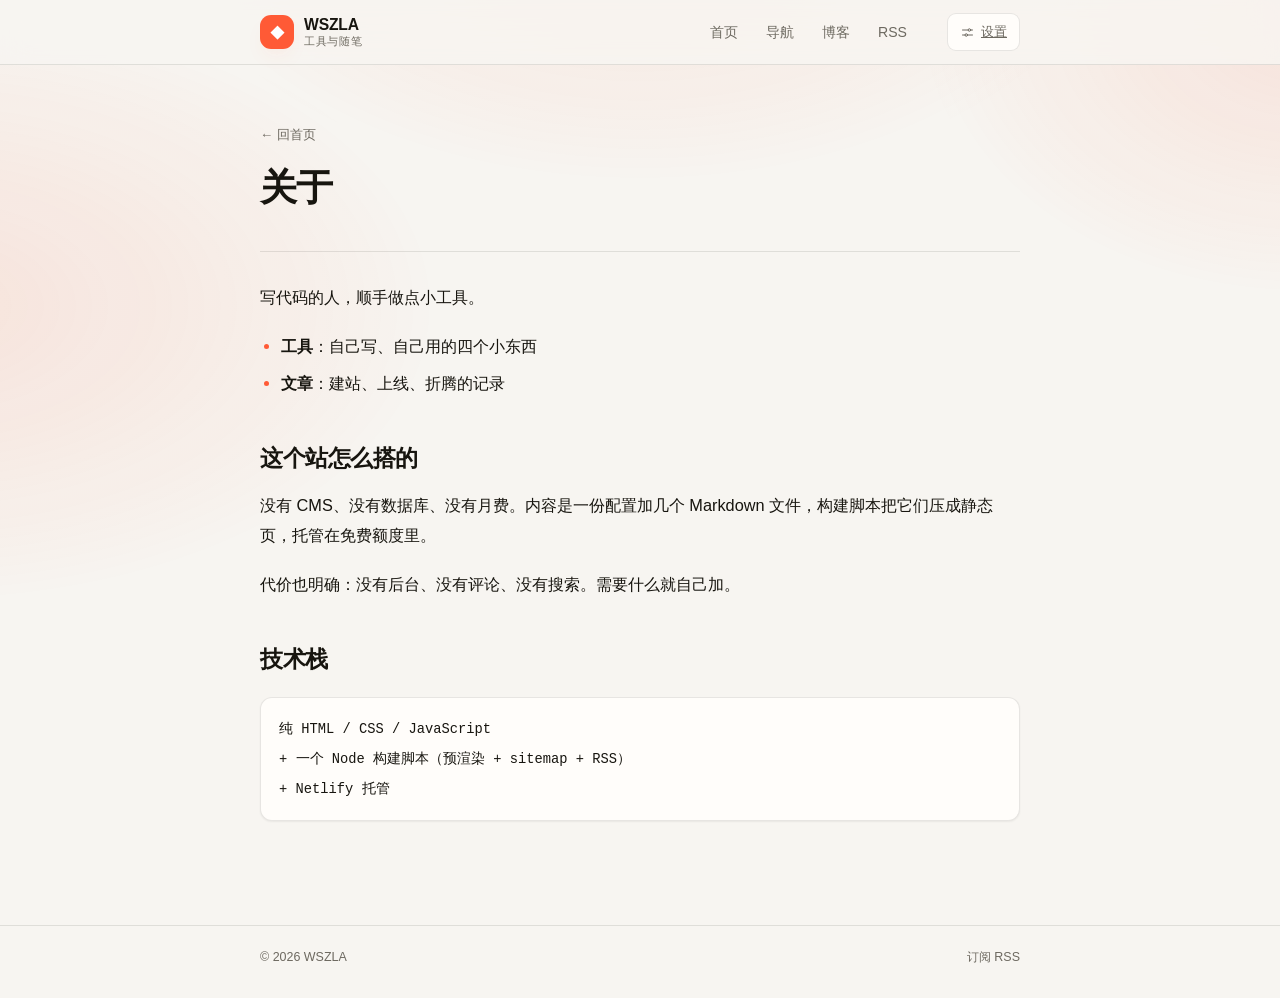
==== about/index.html @ 1a016273 "deploy: wszla site 2026-11-18 10:11" ====
<!doctype html>
<html lang="zh-CN" data-theme="light">
<head>
<meta charset="utf-8">
<meta name="viewport" content="width=device-width, initial-scale=1">
<title>关于 · WSZLA</title>
<meta name="description" content="关于这个站，和写它的原因。">
<link rel="icon" type="image/svg+xml" href="/assets/favicon.svg">
<link rel="canonical" href="https://wszla.cn/about/">
<meta name="robots" content="index,follow,max-image-preview:large">
<meta property="og:type" content="website">
<meta property="og:site_name" content="WSZLA">
<meta property="og:title" content="关于 · WSZLA">
<meta property="og:description" content="关于这个站，和写它的原因。">
<meta property="og:url" content="https://wszla.cn/about/">
<meta property="og:image" content="https://wszla.cn/assets/og.png">
<meta name="twitter:card" content="summary_large_image">
<link rel="alternate" type="application/rss+xml" title="WSZLA 博客" href="/blog/feed.xml">
<link rel="manifest" href="/manifest.webmanifest">
<meta name="theme-color" content="#f7f5f1">
<link rel="apple-touch-icon" href="/assets/apple-touch-icon.png">
<link rel="stylesheet" href="/assets/css/style.css">
<link rel="stylesheet" href="/assets/css/blog.css">


<style>:root{--accent:#ff5a36;--accent-ink:#ffffff;--accent-soft:rgba(255,90,54,0.13);--accent-line:rgba(255,90,54,0.38);--accent-2:#fabb57;--accent-3:#f32390;--r:16px;--page-max:1180px;--font-display:var(--font-sans)}</style>

</head>
<body data-bg="mesh">
<div class="bg" aria-hidden="true"></div>
<div class="blog-shell">
<header class="blog-header">
  <div class="blog-wrap blog-header-inner">
    <a class="brand" href="/"><span class="brand-mark">◆</span><span class="brand-text"><strong>WSZLA</strong><small>工具与随笔</small></span></a>
    <nav class="blog-nav" aria-label="导航">
      <a href="/">首页</a>
      <a href="/links/">导航</a>
      <a href="/blog/">博客</a>
      <a href="/blog/feed.xml">RSS</a>
    </nav>
    <a class="blog-settings-btn" href="/site/?design=1&tab=blog" title="和定制网页共用一套设置">
      <svg viewBox="0 0 24 24" fill="none" stroke="currentColor" stroke-width="1.6" stroke-linecap="round" stroke-linejoin="round" aria-hidden="true"><path d="M4 8h9M17 8h3M4 16h4M12 16h8"/><circle cx="15" cy="8" r="2"/><circle cx="10" cy="16" r="2"/></svg>
      设置
    </a>
  </div>
</header>
<main class="blog-wrap">
<article class="post">
  <header class="post-head">
    <a class="post-back" href="/">← 回首页</a>
    <h1>关于</h1>
  </header>
  <div class="prose"><p>写代码的人，顺手做点小工具。</p>
<ul><li><strong>工具</strong>：自己写、自己用的四个小东西</li><li><strong>文章</strong>：建站、上线、折腾的记录</li></ul>
<h2 id="这个站怎么搭的">这个站怎么搭的</h2>
<p>没有 CMS、没有数据库、没有月费。内容是一份配置加几个 Markdown 文件，构建脚本把它们压成静态页，托管在免费额度里。</p>
<p>代价也明确：没有后台、没有评论、没有搜索。需要什么就自己加。</p>
<h2 id="技术栈">技术栈</h2>
<pre class="code-block"><code>纯 HTML / CSS / JavaScript
+ 一个 Node 构建脚本（预渲染 + sitemap + RSS）
+ Netlify 托管</code></pre></div>
</article>
</main>
<footer class="blog-footer">
  <div class="blog-wrap">
    <span>© 2026 WSZLA</span>
    <a href="/blog/feed.xml">订阅 RSS</a>
  </div>
</footer>
</div>

<script>
(function () {
  /* 和首页共用一份偏好：主色、深浅色、正文字号 */
  var p = {};
  try { p = JSON.parse(localStorage.getItem("wszla.prefs") || "{}"); } catch (e) {}
  var mq = window.matchMedia("(prefers-color-scheme: dark)");
  var mode = p.theme === "dark" || p.theme === "light" ? p.theme : (mq.matches ? "dark" : "light");
  document.documentElement.setAttribute("data-theme", mode);
  if (p.scale) document.documentElement.style.setProperty("--blog-fs", String(p.scale));
  if (p.accent) {
    var v = String(p.accent).replace("#", "");
    if (v.length === 3) v = v.split("").map(function (c) { return c + c; }).join("");
    if (/^[0-9a-f]{6}$/i.test(v)) {
      var r = parseInt(v.slice(0, 2), 16), g = parseInt(v.slice(2, 4), 16), b = parseInt(v.slice(4, 6), 16);
      var lum = (0.2126 * r + 0.7152 * g + 0.0722 * b) / 255;
      var st = document.documentElement.style;
      st.setProperty("--accent", "#" + v);
      st.setProperty("--accent-soft", "rgba(" + r + "," + g + "," + b + ",0.13)");
      st.setProperty("--accent-line", "rgba(" + r + "," + g + "," + b + ",0.38)");
      st.setProperty("--accent-ink", lum > 0.6 ? "#14130f" : "#ffffff");
    }
  }
})();
</script>
<nav class="m-nav" aria-label="快捷导航"><a class="m-nav-item" href="/site/"><svg viewBox="0 0 24 24" fill="none" stroke="currentColor" stroke-width="1.7" stroke-linecap="round" stroke-linejoin="round"><path d="M4 8h9M17 8h3M4 16h4M12 16h8"/><circle cx="15" cy="8" r="2"/><circle cx="10" cy="16" r="2"/></svg><span>定制</span></a><a class="m-nav-item" href="/tools/"><svg viewBox="0 0 24 24" fill="none" stroke="currentColor" stroke-width="1.7" stroke-linecap="round" stroke-linejoin="round"><path d="M12 3.2 20 7v10l-8 4-8-4V7z"/><path d="M4 7l8 4 8-4M12 11v10"/></svg><span>工具</span></a><a class="m-nav-item" href="/blog/"><svg viewBox="0 0 24 24" fill="none" stroke="currentColor" stroke-width="1.7" stroke-linecap="round" stroke-linejoin="round"><path d="M4 5.5A2.5 2.5 0 0 1 6.5 3H20v18H6.5A2.5 2.5 0 0 1 4 18.5z"/><path d="M8 3v18"/></svg><span>博客</span></a><a class="m-nav-item is-on" href="/about/"><svg viewBox="0 0 24 24" fill="none" stroke="currentColor" stroke-width="1.7" stroke-linecap="round" stroke-linejoin="round"><circle cx="12" cy="12" r="9"/><path d="M12 11v5.5M12 7.8h.01"/></svg><span>关于</span></a></nav>
<script src="/assets/js/pwa.js"></script>
</body>
</html>
---- assets/css/style.css ----
/* =========================================================
   Lumen · 可定制一页式网站
   1 设计令牌 · 2 基础 · 3 排版 · 4 按钮 · 5 头部
   6 首屏 · 7 区块 · 8 定制面板 · 9 响应式 · 10 动效偏好
   ========================================================= */

/* ---------- 1. 设计令牌 ---------- */
:root {
  color-scheme: light;

  --font-sans: "Inter", -apple-system, BlinkMacSystemFont, "Segoe UI", "PingFang SC",
    "Hiragino Sans GB", "Microsoft YaHei", sans-serif;
  --font-serif: "Songti SC", "Noto Serif SC", Georgia, "Times New Roman", serif;
  --font-mono: ui-monospace, SFMono-Regular, "SF Mono", Menlo, Consolas, monospace;

  --accent: #ff5a36;
  --accent-2: #ff8a3d;
  --accent-3: #ff3d80;
  --accent-ink: #ffffff;
  --accent-soft: rgba(255, 90, 54, 0.13);
  --accent-line: rgba(255, 90, 54, 0.38);

  --r: 16px;
  --page-max: 1180px;

  --bg: #f7f5f1;
  --bg-2: #efece5;
  --surface: #fffdfa;
  --surface-2: #f1eee7;
  --text: #17150f;
  --muted: #6d6960;
  --line: rgba(23, 21, 15, 0.1);
  --line-strong: rgba(23, 21, 15, 0.18);

  --shadow-sm: 0 1px 2px rgba(23, 21, 15, 0.06);
  --shadow-md: 0 16px 40px -22px rgba(23, 21, 15, 0.35), 0 2px 8px -4px rgba(23, 21, 15, 0.08);
  --shadow-lg: 0 50px 90px -40px rgba(23, 21, 15, 0.45);
}

[data-theme="dark"] {
  color-scheme: dark;
  --bg: #0b0b0d;
  --surface: #141419;
  --surface-2: #1b1b22;
  --text: #f3f1eb;
  --muted: #9c988f;
  --line: rgba(255, 255, 255, 0.1);
  --line-strong: rgba(255, 255, 255, 0.2);
  --shadow-sm: 0 1px 2px rgba(0, 0, 0, 0.5);
  --shadow-md: 0 16px 40px -22px rgba(0, 0, 0, 0.9);
  --shadow-lg: 0 60px 110px -50px rgba(0, 0, 0, 0.95);
}

/* ---------- 2. 基础 ---------- */
*,
*::before,
*::after { box-sizing: border-box; }

html {
  background: var(--bg);
  scroll-behavior: smooth;
  scroll-padding-top: 84px;
  -webkit-text-size-adjust: 100%;
}

body {
  margin: 0;
  min-height: 100vh;
  font-family: var(--font-sans);
  font-size: 16px;
  line-height: 1.6;
  color: var(--text);
  overflow-x: hidden;
  -webkit-font-smoothing: antialiased;
  text-rendering: optimizeLegibility;
}

/* 背景层：mesh / grid / plain 三种，跟随配置切换 */
.bg {
  position: fixed;
  inset: 0;
  z-index: 0;
  pointer-events: none;
  transition: opacity 0.35s ease;
  background:
    radial-gradient(58% 52% at 50% -14%, var(--accent-soft), transparent 68%),
    radial-gradient(42% 44% at 102% 2%, var(--accent-soft), transparent 72%),
    radial-gradient(56% 46% at -6% 34%, var(--accent-soft), transparent 74%);
  opacity: 0.9;
}

body[data-bg="grid"] .bg {
  background-image:
    linear-gradient(var(--line) 1px, transparent 1px),
    linear-gradient(90deg, var(--line) 1px, transparent 1px);
  background-size: 56px 56px;
  mask-image: radial-gradient(78% 66% at 50% 0%, #000 8%, transparent 82%);
  -webkit-mask-image: radial-gradient(78% 66% at 50% 0%, #000 8%, transparent 82%);
  opacity: 0.8;
}

body[data-bg="plain"] .bg { opacity: 0; }

#site { position: relative; z-index: 1; }

img, svg { display: block; max-width: 100%; }
a { color: inherit; }
button { font-family: inherit; }
::selection { background: var(--accent-soft); color: var(--text); }

:focus-visible {
  outline: 2px solid var(--accent);
  outline-offset: 3px;
  border-radius: 6px;
}

.skip-link {
  position: absolute;
  left: 16px;
  top: -60px;
  z-index: 200;
  padding: 10px 16px;
  border-radius: 10px;
  background: var(--accent);
  color: var(--accent-ink);
  text-decoration: none;
  font-size: 0.85rem;
  transition: top 0.2s;
}
.skip-link:focus { top: 16px; }

.wrap { width: min(var(--page-max), calc(100% - 40px)); margin-inline: auto; }
.hidden { display: none !important; }

/* ---------- 3. 排版 ---------- */
h1, h2, h3, h4 {
  margin: 0;
  font-family: var(--font-display, var(--font-sans));
  font-weight: 700;
  line-height: 1.1;
  letter-spacing: -0.025em;
  text-wrap: balance;
}
p { margin: 0; }

.eyebrow {
  display: inline-flex;
  align-items: center;
  gap: 9px;
  margin: 0 0 16px;
  font-family: var(--font-mono);
  font-size: 0.72rem;
  letter-spacing: 0.14em;
  text-transform: uppercase;
  color: var(--muted);
}
.eyebrow-dot {
  width: 6px;
  height: 6px;
  border-radius: 50%;
  background: var(--accent);
  box-shadow: 0 0 0 4px var(--accent-soft);
}

.sub {
  color: var(--muted);
  font-size: 1rem;
  max-width: 46em;
  text-wrap: pretty;
}

.section { padding: clamp(56px, 8vw, 104px) 0; scroll-margin-top: 80px; }

.section-head { max-width: 720px; margin-bottom: clamp(28px, 4vw, 48px); }
.section-head h2 {
  font-size: clamp(1.7rem, 3.2vw, 2.5rem);
  letter-spacing: -0.03em;
}
.section-head .sub { margin-top: 14px; font-size: 1.02rem; }

/* ---------- 4. 按钮 ---------- */
.btn {
  display: inline-flex;
  align-items: center;
  justify-content: center;
  gap: 8px;
  padding: 11px 18px;
  border: 1px solid transparent;
  border-radius: calc(var(--r) * 0.7);
  font-size: 0.94rem;
  font-weight: 600;
  line-height: 1.2;
  text-decoration: none;
  cursor: pointer;
  transition: transform 0.18s ease, box-shadow 0.22s ease, background 0.2s ease,
    border-color 0.2s ease, color 0.2s ease;
}
.btn svg { width: 16px; height: 16px; }

.btn-solid {
  background: var(--accent);
  color: var(--accent-ink);
  box-shadow: 0 10px 26px -14px var(--accent-line);
}
.btn-solid:hover {
  transform: translateY(-1px);
  box-shadow: 0 18px 34px -16px var(--accent-line);
}

.btn-ghost {
  background: var(--surface);
  border-color: var(--line-strong);
  color: var(--text);
  box-shadow: var(--shadow-sm);
}
.btn-ghost:hover {
  transform: translateY(-1px);
  border-color: var(--accent-line);
  box-shadow: var(--shadow-md);
}

.btn-sm { padding: 8px 14px; font-size: 0.86rem; border-radius: 10px; }
.btn-lg { padding: 14px 24px; font-size: 1rem; border-radius: calc(var(--r) * 0.75); }

.icon-btn {
  display: grid;
  place-items: center;
  width: 36px;
  height: 36px;
  padding: 0;
  border: 1px solid var(--line);
  border-radius: 10px;
  background: transparent;
  color: var(--text);
  cursor: pointer;
  transition: background 0.2s ease, border-color 0.2s ease;
}
.icon-btn svg { width: 17px; height: 17px; }
.icon-btn:hover { background: var(--surface-2); border-color: var(--line-strong); }

/* ---------- 5. 头部 ---------- */
.site-header {
  position: sticky;
  top: 0;
  z-index: 50;
  border-bottom: 1px solid transparent;
  transition: background 0.25s ease, border-color 0.25s ease, backdrop-filter 0.25s ease;
}
.site-header.is-scrolled {
  background: var(--bg);
  background: color-mix(in srgb, var(--bg) 84%, transparent);
  backdrop-filter: blur(16px) saturate(1.5);
  -webkit-backdrop-filter: blur(16px) saturate(1.5);
  border-bottom-color: var(--line);
}

.header-inner {
  display: flex;
  align-items: center;
  gap: clamp(12px, 2.4vw, 24px);
  height: 70px;
}

.brand {
  display: flex;
  align-items: center;
  gap: 10px;
  flex-shrink: 0;
  text-decoration: none;
}
.brand-mark {
  display: grid;
  place-items: center;
  width: 34px;
  height: 34px;
  border-radius: 11px;
  background: var(--accent);
  color: var(--accent-ink);
  font-size: 15px;
  line-height: 1;
  box-shadow: 0 10px 22px -12px var(--accent-line);
}
.brand-text { display: flex; flex-direction: column; line-height: 1.1; }
.brand-text strong { font-size: 0.98rem; letter-spacing: -0.01em; }
.brand-text small { margin-top: 3px; font-size: 0.66rem; letter-spacing: 0.06em; color: var(--muted); }

.nav { display: flex; gap: 2px; }
.nav-link {
  padding: 8px 12px;
  border-radius: 9px;
  font-size: 0.9rem;
  color: var(--muted);
  text-decoration: none;
  transition: color 0.2s ease, background 0.2s ease;
  white-space: nowrap;
}
.nav-link:hover { color: var(--text); background: var(--surface-2); }
.nav-link-btn {
  border: 0;
  background: transparent;
  font: inherit;
  font-size: 0.9rem;
  cursor: pointer;
  color: var(--muted);
}

.header-actions { display: flex; align-items: center; gap: 8px; margin-left: auto; }
.nav-toggle { display: none; }

/* ---------- 6. 首屏 ---------- */
.hero {
  position: relative;
  padding: clamp(40px, 6vw, 84px) 0 clamp(36px, 5vw, 64px);
}
.hero-grid {
  display: grid;
  grid-template-columns: minmax(0, 1.04fr) minmax(0, 0.96fr);
  gap: clamp(32px, 5vw, 72px);
  align-items: center;
}
.hero-copy { max-width: 620px; }

.hero-title {
  margin: 0 0 20px;
  font-size: clamp(2.15rem, 5.1vw, 4.1rem);
  line-height: 1.04;
  letter-spacing: -0.04em;
}
.hero-title .hl {
  display: block;
  width: fit-content;
  max-width: 100%;
  color: var(--accent);
  background-image: linear-gradient(var(--accent-soft), var(--accent-soft));
  background-repeat: no-repeat;
  background-size: 100% 0.3em;
  background-position: 0 88%;
}

.lede {
  max-width: 34em;
  color: var(--muted);
  font-size: clamp(1rem, 1.15vw, 1.08rem);
  line-height: 1.7;
  text-wrap: pretty;
}

.hero-cta { display: flex; flex-wrap: wrap; gap: 12px; margin-top: 30px; }

.stats {
  display: flex;
  flex-wrap: wrap;
  gap: clamp(20px, 4vw, 44px);
  margin: clamp(30px, 4vw, 42px) 0 0;
  padding-top: 22px;
  border-top: 1px solid var(--line);
}
.stat b {
  display: block;
  font-size: 1.42rem;
  letter-spacing: -0.02em;
  font-variant-numeric: tabular-nums;
}
.stat span { font-size: 0.78rem; color: var(--muted); letter-spacing: 0.02em; }

/* 首屏视觉：一个纯 CSS 的「网站预览」 */
.hero-visual { position: relative; }
.mock {
  position: relative;
  border: 1px solid var(--line);
  border-radius: calc(var(--r) + 8px);
  background: var(--surface);
  box-shadow: var(--shadow-lg);
  overflow: hidden;
  transform: rotateX(4deg) rotateY(-7deg);
  transform-origin: 60% 40%;
  transition: transform 0.8s cubic-bezier(0.16, 1, 0.3, 1);
}
.hero-visual:hover .mock { transform: none; }

.mock-bar {
  display: flex;
  align-items: center;
  gap: 6px;
  padding: 10px 12px;
  background: var(--surface-2);
  border-bottom: 1px solid var(--line);
}
.mock-dot { width: 8px; height: 8px; border-radius: 50%; background: var(--line-strong); }
.mock-url {
  margin-left: 8px;
  padding: 4px 9px;
  border: 1px solid var(--line);
  border-radius: 5px;
  background: var(--surface);
  font-family: var(--font-mono);
  font-size: 9px;
  color: var(--muted);
}
.mock-body {
  position: relative;
  display: flex;
  flex-direction: column;
  gap: 14px;
  min-height: 268px;
  padding: 18px;
  overflow: hidden;
}
.mock-blob {
  position: absolute;
  right: -50px;
  top: -60px;
  width: 220px;
  height: 220px;
  border-radius: 50%;
  background: radial-gradient(circle at 35% 35%, var(--accent), var(--accent-2) 60%, transparent 72%);
  opacity: 0.22;
  filter: blur(6px);
  pointer-events: none;
}
.mock-nav { display: flex; align-items: center; gap: 7px; position: relative; }
.mock-nav b { font-size: 9px; letter-spacing: 0.2em; }
.mock-nav i { width: 24px; height: 5px; border-radius: 99px; background: var(--text); opacity: 0.16; }
.mock-nav i:first-of-type { margin-left: auto; }

.mock-hero { display: flex; flex-direction: column; gap: 8px; margin-top: 8px; position: relative; }
.mock-line { height: 9px; border-radius: 99px; background: var(--text); opacity: 0.14; }
.mock-line.w92 { width: 92%; }
.mock-line.w74 { width: 74%; }
.mock-line.w46 { width: 46%; }
.mock-line.accent { height: 11px; width: 58%; background: var(--accent); opacity: 1; }

.mock-cta { display: flex; gap: 8px; margin-top: 6px; }
.mock-cta span { width: 66px; height: 22px; border-radius: 7px; background: var(--accent); opacity: 0.9; }
.mock-cta span + span { background: transparent; border: 1px solid var(--line-strong); opacity: 1; }

.mock-cards { display: grid; grid-template-columns: repeat(3, 1fr); gap: 8px; margin-top: auto; position: relative; }
.mock-card {
  height: 50px;
  border: 1px solid var(--line);
  border-radius: 8px;
  background: linear-gradient(160deg, var(--surface-2), transparent);
}

.float-note {
  position: absolute;
  display: flex;
  align-items: center;
  gap: 8px;
  padding: 9px 13px;
  border: 1px solid var(--line);
  border-radius: 12px;
  background: var(--surface);
  background: color-mix(in srgb, var(--surface) 88%, transparent);
  backdrop-filter: blur(10px);
  -webkit-backdrop-filter: blur(10px);
  box-shadow: var(--shadow-md);
  font-size: 0.76rem;
  font-weight: 600;
  white-space: nowrap;
}
.float-note svg { width: 14px; height: 14px; color: var(--accent); }
.fn-a { top: 6%; left: -7%; animation: floaty 7s ease-in-out infinite; }
.fn-b { right: -5%; bottom: 10%; animation: floaty 9s ease-in-out infinite reverse; }

@keyframes floaty {
  0%, 100% { transform: translateY(0); }
  50% { transform: translateY(-9px); }
}

/* ---------- 7. 区块 ---------- */
/* Logo 条 */
.logos { padding: 8px 0 clamp(20px, 3vw, 36px); }
.logos-label {
  display: block;
  margin-bottom: 16px;
  font-family: var(--font-mono);
  font-size: 0.68rem;
  letter-spacing: 0.16em;
  text-transform: uppercase;
  color: var(--muted);
}
.logos-row {
  display: flex;
  flex-wrap: wrap;
  align-items: center;
  gap: clamp(18px, 3.4vw, 40px);
  padding-top: 18px;
  border-top: 1px solid var(--line);
}
.logo {
  font-size: 0.95rem;
  font-weight: 600;
  letter-spacing: 0.06em;
  color: var(--muted);
  opacity: 0.78;
  transition: opacity 0.2s ease, color 0.2s ease;
}
.logo:hover { opacity: 1; color: var(--text); }

/* 能力卡片 */
.cards {
  display: grid;
  grid-template-columns: repeat(3, minmax(0, 1fr));
  gap: 16px;
}
.card {
  padding: 26px 24px 28px;
  border: 1px solid var(--line);
  border-radius: var(--r);
  background: var(--surface);
  box-shadow: var(--shadow-sm);
  transition: transform 0.25s ease, box-shadow 0.25s ease, border-color 0.25s ease;
}
.card:hover {
  transform: translateY(-3px);
  border-color: var(--accent-line);
  box-shadow: var(--shadow-md);
}
.ficon {
  display: grid;
  place-items: center;
  width: 40px;
  height: 40px;
  margin-bottom: 18px;
  border-radius: 12px;
  background: var(--accent-soft);
  color: var(--accent);
}
.ficon svg { width: 20px; height: 20px; }
.card h3 { margin-bottom: 8px; font-size: 1.06rem; }
.card p { color: var(--muted); font-size: 0.93rem; line-height: 1.65; }

/* 案例 */
.tiles {
  display: grid;
  grid-template-columns: repeat(3, minmax(0, 1fr));
  gap: 16px;
}
.tiles-4 { grid-template-columns: repeat(2, minmax(0, 1fr)); }

/* 首页文章卡片 */
.posts-grid {
  display: grid;
  grid-template-columns: repeat(3, minmax(0, 1fr));
  gap: 16px;
}
.post-card {
  display: flex;
  flex-direction: column;
  gap: 8px;
  padding: 22px 22px 20px;
  border: 1px solid var(--line);
  border-radius: var(--r);
  background: var(--surface);
  box-shadow: var(--shadow-sm);
  text-decoration: none;
  color: inherit;
  transition: transform 0.25s ease, box-shadow 0.25s ease, border-color 0.25s ease;
}
.post-card:hover {
  transform: translateY(-3px);
  border-color: var(--accent-line);
  box-shadow: var(--shadow-md);
}
.post-card-date {
  font-family: var(--font-mono);
  font-size: 0.7rem;
  letter-spacing: 0.08em;
  color: var(--muted);
}
.post-card h3 { font-size: 1.05rem; line-height: 1.35; }
.post-card p { flex: 1; color: var(--muted); font-size: 0.9rem; line-height: 1.6; }
.post-card-more { font-size: 0.78rem; font-weight: 600; color: var(--accent); }
.posts-all { display: flex; justify-content: center; margin-top: 26px; }
.tile {
  display: flex;
  flex-direction: column;
  overflow: hidden;
  border: 1px solid var(--line);
  border-radius: var(--r);
  background: var(--surface);
  box-shadow: var(--shadow-sm);
  text-decoration: none;
  color: inherit;
  transition: transform 0.25s ease, box-shadow 0.25s ease;
}
.tile:hover { transform: translateY(-3px); box-shadow: var(--shadow-md); }
.thumb {
  position: relative;
  aspect-ratio: 16 / 10;
  background: linear-gradient(135deg, var(--accent), var(--accent-2) 58%, var(--accent-3));
  overflow: hidden;
}
.thumb::after {
  content: "";
  position: absolute;
  inset: 0;
  background-image:
    linear-gradient(rgba(255, 255, 255, 0.28) 1px, transparent 1px),
    linear-gradient(90deg, rgba(255, 255, 255, 0.28) 1px, transparent 1px);
  background-size: 26px 26px;
  opacity: 0.5;
  mask-image: radial-gradient(80% 80% at 30% 20%, #000, transparent 85%);
  -webkit-mask-image: radial-gradient(80% 80% at 30% 20%, #000, transparent 85%);
}
.thumb span {
  position: absolute;
  left: 18px;
  bottom: 16px;
  right: 18px;
  height: 8px;
  border-radius: 99px;
  background: rgba(255, 255, 255, 0.72);
  box-shadow: 0 -18px 0 rgba(255, 255, 255, 0.42), 0 -34px 0 rgba(255, 255, 255, 0.26);
}
.tile-body { padding: 20px 22px 24px; }
.tag {
  display: inline-block;
  margin-bottom: 10px;
  padding: 3px 9px;
  border-radius: 99px;
  background: var(--accent-soft);
  color: var(--accent);
  font-size: 0.7rem;
  font-weight: 700;
  letter-spacing: 0.04em;
}
.tile h3 { font-size: 1.05rem; margin-bottom: 6px; }
.tile p { color: var(--muted); font-size: 0.9rem; }

/* 价格 */
.price-grid {
  display: grid;
  grid-template-columns: repeat(3, minmax(0, 1fr));
  gap: 16px;
  align-items: stretch;
}
.price {
  position: relative;
  display: flex;
  flex-direction: column;
  padding: 26px 24px 24px;
  border: 1px solid var(--line);
  border-radius: var(--r);
  background: var(--surface);
  box-shadow: var(--shadow-sm);
  transition: transform 0.25s ease, box-shadow 0.25s ease, border-color 0.25s ease;
}
.price:hover { transform: translateY(-2px); box-shadow: var(--shadow-md); }
.price.is-featured {
  top: -6px;
  border-color: var(--accent-line);
  box-shadow: 0 34px 60px -40px var(--accent-line), var(--shadow-sm);
}
.price.is-featured:hover { top: -8px; }
.price-badge {
  position: absolute;
  top: -11px;
  left: 24px;
  padding: 4px 10px;
  border-radius: 99px;
  background: var(--accent);
  color: var(--accent-ink);
  font-size: 0.68rem;
  font-weight: 700;
  letter-spacing: 0.06em;
}
.price-name { font-size: 0.92rem; font-weight: 600; color: var(--muted); letter-spacing: 0.04em; }
.amount { display: flex; align-items: baseline; gap: 6px; margin: 10px 0 6px; }
.amount b { font-size: 2.1rem; letter-spacing: -0.03em; line-height: 1; font-variant-numeric: tabular-nums; }
.amount span { font-size: 0.8rem; color: var(--muted); }
.price-desc { color: var(--muted); font-size: 0.9rem; }
.price-feats { display: flex; flex-direction: column; gap: 9px; margin: 20px 0 22px; padding: 0; list-style: none; }
.price-feats li {
  display: flex;
  align-items: flex-start;
  gap: 9px;
  font-size: 0.9rem;
  color: var(--text);
}
.price-feats svg { flex: 0 0 auto; width: 15px; height: 15px; margin-top: 3px; color: var(--accent); }
.price-cta { margin-top: auto; width: 100%; }

/* 评价 */
.quotes {
  display: grid;
  grid-template-columns: repeat(3, minmax(0, 1fr));
  gap: 16px;
}
.quote-card {
  display: flex;
  flex-direction: column;
  padding: 26px 24px;
  border: 1px solid var(--line);
  border-radius: var(--r);
  background: var(--surface);
  box-shadow: var(--shadow-sm);
}
.quote-card::before {
  content: "“";
  display: block;
  margin-bottom: 4px;
  font-family: var(--font-serif);
  font-size: 2.4rem;
  line-height: 0.8;
  color: var(--accent);
  opacity: 0.55;
}
.quote { font-size: 0.98rem; line-height: 1.7; }
.who { display: flex; align-items: center; gap: 10px; margin-top: auto; padding-top: 20px; }
.avatar {
  display: grid;
  place-items: center;
  width: 34px;
  height: 34px;
  border-radius: 50%;
  background: var(--accent-soft);
  color: var(--accent);
  font-size: 0.85rem;
  font-weight: 700;
}
.who strong { display: block; font-size: 0.88rem; }
.who small { font-size: 0.76rem; color: var(--muted); }

/* 问答 */
.faq-list { max-width: 820px; margin: 0 auto; border-top: 1px solid var(--line); }
.faq-item { border-bottom: 1px solid var(--line); }
.faq-item summary {
  display: flex;
  align-items: center;
  justify-content: space-between;
  gap: 16px;
  padding: 20px 4px;
  cursor: pointer;
  font-weight: 600;
  font-size: 1rem;
  list-style: none;
}
.faq-item summary::-webkit-details-marker { display: none; }
.faq-item summary::after {
  content: "+";
  flex: 0 0 auto;
  font-size: 1.25rem;
  font-weight: 400;
  color: var(--muted);
  transition: transform 0.25s ease, color 0.25s ease;
}
.faq-item[open] summary::after { transform: rotate(45deg); color: var(--accent); }
.faq-item[open] summary { color: var(--accent); }
.faq-a { padding: 0 36px 22px 4px; color: var(--muted); font-size: 0.94rem; line-height: 1.75; }

/* 结尾行动 */
.cta-band { padding: clamp(20px, 4vw, 40px) 0 clamp(56px, 8vw, 96px); }
.cta-inner {
  position: relative;
  overflow: hidden;
  padding: clamp(36px, 6vw, 72px) clamp(24px, 5vw, 60px);
  border: 1px solid var(--line);
  border-radius: calc(var(--r) * 1.5);
  background: radial-gradient(120% 140% at 50% -20%, var(--accent-soft), transparent 62%), var(--surface);
  text-align: center;
  box-shadow: var(--shadow-md);
}
.cta-inner::before {
  content: "";
  position: absolute;
  inset: 0;
  background-image:
    linear-gradient(var(--line) 1px, transparent 1px),
    linear-gradient(90deg, var(--line) 1px, transparent 1px);
  background-size: 42px 42px;
  mask-image: radial-gradient(60% 60% at 50% 100%, #000, transparent 78%);
  -webkit-mask-image: radial-gradient(60% 60% at 50% 100%, #000, transparent 78%);
  opacity: 0.55;
  pointer-events: none;
}
.cta-inner > * { position: relative; }
.cta-title {
  font-size: clamp(1.75rem, 4vw, 2.9rem);
  letter-spacing: -0.035em;
  margin-bottom: 12px;
}
.cta-text { color: var(--muted); max-width: 38em; margin: 0 auto 26px; }

/* 页脚 */
.site-footer { border-top: 1px solid var(--line); padding: 40px 0 44px; }
.footer-inner {
  display: flex;
  flex-wrap: wrap;
  gap: 24px;
  align-items: flex-start;
  justify-content: space-between;
}
.footer-brand { max-width: 320px; }
.footer-brand .brand { margin-bottom: 12px; }
.footer-note { color: var(--muted); font-size: 0.86rem; }
.footer-links { display: flex; flex-wrap: wrap; gap: 18px; }
.footer-links a {
  font-size: 0.86rem;
  color: var(--muted);
  text-decoration: none;
  transition: color 0.2s ease;
}
.footer-links a:hover { color: var(--accent); }

.footer-link-btn {
  padding: 0;
  border: 0;
  background: none;
  font: inherit;
  font-size: 0.86rem;
  color: var(--muted);
  cursor: pointer;
  transition: color 0.2s ease;
}
.footer-link-btn:hover { color: var(--accent); }
.footer-bottom {
  display: flex;
  flex-wrap: wrap;
  gap: 12px;
  align-items: center;
  justify-content: space-between;
  margin-top: 32px;
  padding-top: 20px;
  border-top: 1px solid var(--line);
  color: var(--muted);
  font-size: 0.78rem;
}
.footer-bottom button { font-size: 0.78rem; }

/* ---------- 8. 定制面板 ---------- */
.cf {
  position: fixed;
  top: 0;
  right: 0;
  z-index: 90;
  display: flex;
  flex-direction: column;
  width: min(408px, 100%);
  height: 100dvh;
  border-left: 1px solid var(--line);
  background: var(--surface);
  box-shadow: var(--shadow-lg);
  transform: translateX(102%);
  visibility: hidden;
  transition: transform 0.4s cubic-bezier(0.2, 0.8, 0.2, 1), visibility 0.4s;
}
body.is-panel-open .cf { transform: none; visibility: visible; }

.cf-head {
  display: flex;
  align-items: flex-start;
  justify-content: space-between;
  gap: 12px;
  padding: 16px 16px 14px;
  border-bottom: 1px solid var(--line);
}
.cf-title { display: flex; flex-direction: column; gap: 3px; }
.cf-title strong { font-size: 0.98rem; }
.cf-title small { font-size: 0.72rem; color: var(--muted); }

.cf-body { flex: 1; overflow-y: auto; padding: 0 14px 32px; overscroll-behavior: contain; }

.cf-tabs {
  position: sticky;
  top: 0;
  z-index: 2;
  display: flex;
  gap: 4px;
  padding: 10px 0;
  background: var(--surface);
  background: color-mix(in srgb, var(--surface) 92%, transparent);
  backdrop-filter: blur(8px);
}
.cf-tab {
  flex: 1;
  padding: 8px 4px;
  border: 1px solid transparent;
  border-radius: 9px;
  background: var(--surface-2);
  color: var(--muted);
  font-size: 0.82rem;
  cursor: pointer;
  transition: background 0.2s ease, color 0.2s ease, border-color 0.2s ease;
}
.cf-tab.is-on {
  background: var(--accent);
  border-color: var(--accent);
  color: var(--accent-ink);
  font-weight: 600;
}

.cf-pane { display: none; }
.cf-pane.is-on { display: block; }

.cf-group {
  margin-bottom: 10px;
  border: 1px solid var(--line);
  border-radius: 12px;
  background: var(--surface);
  overflow: hidden;
}
.cf-group > summary {
  display: flex;
  align-items: center;
  justify-content: space-between;
  padding: 12px 14px;
  cursor: pointer;
  font-size: 0.88rem;
  font-weight: 600;
  list-style: none;
}
.cf-group > summary::-webkit-details-marker { display: none; }
.cf-group > summary::after {
  content: "";
  width: 6px;
  height: 6px;
  border-right: 1.5px solid var(--muted);
  border-bottom: 1.5px solid var(--muted);
  transform: rotate(45deg);
  transition: transform 0.25s ease;
}
.cf-group[open] > summary { border-bottom: 1px solid var(--line); }
.cf-group[open] > summary::after { transform: rotate(225deg); }
.cf-group-inner { padding: 12px 14px 4px; }

.cf-field { display: flex; flex-direction: column; gap: 6px; margin-bottom: 12px; }
.cf-field > span,
.cf-label {
  display: flex;
  align-items: center;
  justify-content: space-between;
  gap: 8px;
  font-size: 0.76rem;
  font-weight: 600;
  letter-spacing: 0.02em;
  color: var(--muted);
}
.cf-field > span b { color: var(--accent); font-variant-numeric: tabular-nums; }

.cf-field input[type="text"],
.cf-field input[type="url"],
.cf-field textarea,
.cf-field select {
  width: 100%;
  padding: 9px 11px;
  border: 1px solid var(--line-strong);
  border-radius: 9px;
  background: var(--surface-2);
  color: var(--text);
  font-family: inherit;
  font-size: 0.88rem;
  line-height: 1.5;
  transition: border-color 0.2s ease, background 0.2s ease;
}
.cf-field textarea { resize: vertical; min-height: 60px; }
.cf-field input:focus,
.cf-field textarea:focus,
.cf-field select:focus {
  outline: none;
  border-color: var(--accent);
  background: var(--surface);
}

.cf-row { display: grid; grid-template-columns: 1fr 1fr; gap: 8px; }

.cf-color { display: flex; gap: 8px; align-items: center; }
.cf-color input[type="color"] {
  flex: 0 0 auto;
  width: 42px;
  height: 36px;
  padding: 3px;
  border: 1px solid var(--line-strong);
  border-radius: 9px;
  background: var(--surface-2);
  cursor: pointer;
}
.cf-color .cf-hex {
  flex: 1;
  padding: 9px 11px;
  border: 1px solid var(--line-strong);
  border-radius: 9px;
  background: var(--surface-2);
  color: var(--text);
  font-family: var(--font-mono);
  font-size: 0.84rem;
}

.cf-seg {
  display: flex;
  gap: 4px;
  padding: 4px;
  border-radius: 10px;
  background: var(--surface-2);
}
.cf-seg button {
  flex: 1;
  padding: 7px 4px;
  border: 0;
  border-radius: 7px;
  background: transparent;
  color: var(--muted);
  font-size: 0.8rem;
  cursor: pointer;
  transition: background 0.2s ease, color 0.2s ease;
}
.cf-seg button.is-on {
  background: var(--surface);
  color: var(--text);
  font-weight: 600;
  box-shadow: var(--shadow-sm);
}

.cf-swatches { display: flex; flex-wrap: wrap; gap: 8px; margin-bottom: 12px; }
.swatch {
  width: 26px;
  height: 26px;
  padding: 0;
  border: 1px solid var(--line-strong);
  border-radius: 50%;
  cursor: pointer;
  transition: transform 0.18s ease, box-shadow 0.18s ease;
}
.swatch:hover { transform: scale(1.12); }
.swatch.is-on { box-shadow: 0 0 0 2px var(--surface), 0 0 0 4px var(--accent); }

.cf-list { display: flex; flex-direction: column; gap: 8px; }
.cf-item {
  padding: 10px 10px 2px;
  border: 1px solid var(--line);
  border-radius: 11px;
  background: var(--surface-2);
}
.cf-item-top {
  display: flex;
  align-items: center;
  justify-content: space-between;
  margin-bottom: 8px;
}
.cf-item-no {
  font-family: var(--font-mono);
  font-size: 0.68rem;
  letter-spacing: 0.1em;
  color: var(--muted);
}
.cf-item-tools { display: flex; gap: 4px; }
.cf-item-tools button,
.cf-tools button {
  width: 24px;
  height: 24px;
  padding: 0;
  border: 1px solid var(--line-strong);
  border-radius: 6px;
  background: var(--surface);
  color: var(--muted);
  font-size: 0.72rem;
  line-height: 1;
  cursor: pointer;
  transition: color 0.15s ease, border-color 0.15s ease;
}
.cf-item-tools button:hover,
.cf-tools button:hover { color: var(--accent); border-color: var(--accent-line); }
.cf-item-tools button:disabled,
.cf-tools button:disabled { opacity: 0.35; cursor: default; }

.cf-add {
  padding: 9px;
  border: 1px dashed var(--line-strong);
  border-radius: 10px;
  background: transparent;
  color: var(--muted);
  font-size: 0.82rem;
  cursor: pointer;
  transition: color 0.2s ease, border-color 0.2s ease, background 0.2s ease;
}
.cf-add:hover { color: var(--accent); border-color: var(--accent-line); background: var(--accent-soft); }

.cf-check {
  display: flex;
  align-items: center;
  gap: 9px;
  font-size: 0.85rem;
  cursor: pointer;
}
.cf-check input[type="checkbox"] {
  width: 16px;
  height: 16px;
  accent-color: var(--accent);
  cursor: pointer;
}

.cf-order { display: flex; flex-direction: column; gap: 6px; margin: 0 0 10px; padding: 0; list-style: none; }
.cf-order li {
  display: flex;
  align-items: center;
  justify-content: space-between;
  gap: 10px;
  padding: 9px 11px;
  border: 1px solid var(--line);
  border-radius: 10px;
  background: var(--surface-2);
}
.cf-order li.is-off { opacity: 0.45; }
.cf-tools { display: flex; gap: 4px; }

.cf-actions-grid {
  display: grid;
  grid-template-columns: 1fr 1fr;
  gap: 8px;
  margin-bottom: 14px;
}
.cf-btn {
  padding: 10px 12px;
  border: 1px solid var(--line-strong);
  border-radius: 10px;
  background: var(--surface-2);
  color: var(--text);
  font-size: 0.84rem;
  cursor: pointer;
  transition: border-color 0.2s ease, background 0.2s ease, color 0.2s ease;
}
.cf-btn:hover { border-color: var(--accent-line); color: var(--accent); }
.cf-btn.cf-danger:hover { border-color: #e5484d; color: #e5484d; }
.cf-btn-wide { width: 100%; }

.cf-hint { margin: 2px 0 12px; font-size: 0.74rem; line-height: 1.6; color: var(--muted); }

.cf-open {
  position: fixed;
  right: 22px;
  bottom: 22px;
  z-index: 80;
  display: inline-flex;
  align-items: center;
  gap: 8px;
  padding: 12px 18px;
  border: 0;
  border-radius: 999px;
  background: var(--accent);
  color: var(--accent-ink);
  font-size: 0.9rem;
  font-weight: 600;
  cursor: pointer;
  box-shadow: 0 18px 40px -18px var(--accent-line);
  transition: transform 0.22s ease, opacity 0.22s ease, box-shadow 0.22s ease;
}
.cf-open svg { width: 17px; height: 17px; }
.cf-open:hover { transform: translateY(-2px); box-shadow: 0 24px 46px -18px var(--accent-line); }
body.is-panel-open .cf-open { opacity: 0; pointer-events: none; transform: translateY(10px); }

/* 桌面端编辑时仍然可以点站点预览，遮罩只在窄屏出现 */
.cf-backdrop {
  display: none;
  position: fixed;
  inset: 0;
  z-index: 85;
  background: rgba(10, 10, 12, 0.45);
  backdrop-filter: blur(2px);
}
@media (max-width: 720px) {
  .cf-backdrop:not([hidden]) { display: block; }
}

.toast {
  position: fixed;
  left: 50%;
  bottom: 28px;
  z-index: 120;
  padding: 11px 18px;
  border-radius: 999px;
  background: #16161a;
  color: #f6f4ef;
  font-size: 0.84rem;
  box-shadow: 0 20px 40px -20px rgba(0, 0, 0, 0.8);
  opacity: 0;
  transform: translate(-50%, 12px);
  pointer-events: none;
  transition: opacity 0.25s ease, transform 0.25s ease;
}
.toast.is-on { opacity: 1; transform: translate(-50%, 0); }

/* ---------- 9. 响应式 ---------- */
@media (max-width: 1080px) {
  .hero-grid { gap: 36px; }
  .fn-a, .fn-b { display: none; }
}

@media (max-width: 960px) {
  .hero-grid { grid-template-columns: 1fr; }
  .hero-copy { max-width: none; }
  .hero-visual { max-width: 560px; }
  .mock { transform: none; }
  .cards, .tiles, .quotes, .price-grid, .posts-grid { grid-template-columns: repeat(2, minmax(0, 1fr)); }
  .price.is-featured { transform: none; }
  .nav {
    position: absolute;
    top: 100%;
    left: 16px;
    right: 16px;
    display: none;
    flex-direction: column;
    gap: 2px;
    padding: 10px;
    border: 1px solid var(--line);
    border-radius: 14px;
    background: var(--surface);
    box-shadow: var(--shadow-lg);
  }
  .site-header.is-open .nav { display: flex; }
  .nav-link { padding: 11px 12px; color: var(--text); }
  .nav-toggle { display: grid; }
}

@media (max-width: 720px) {
  .wrap { width: calc(100% - 32px); }
  .header-inner { height: 62px; }
  .header-actions .btn { display: none; }
  .hero { padding-top: 24px; }
  .stats { gap: 18px 26px; }
  .cards, .tiles, .quotes, .price-grid, .posts-grid { grid-template-columns: 1fr; }
  .price.is-featured { transform: none; }
  .footer-inner { flex-direction: column; }
  .cf { width: 100%; }
  .cf-open { right: 14px; bottom: 14px; padding: 11px 15px; }
  .toast { bottom: 74px; }
}

@media (max-width: 420px) {
  .hero-title { font-size: 2rem; }
  .mock-body { min-height: 220px; padding: 14px; }
  .amount b { font-size: 1.8rem; }
}

/* ---------- 10. 动效偏好 ---------- */
/* 用独立的 translate 属性做入场，避免和 hover 的 transform 打架 */
.reveal {
  opacity: 0;
  translate: 0 16px;
}
.reveal.in {
  opacity: 1;
  translate: 0 0;
  transition: opacity 0.7s cubic-bezier(0.16, 1, 0.3, 1), translate 0.7s cubic-bezier(0.16, 1, 0.3, 1);
  transition-delay: var(--d, 0ms);
}
/* 编辑配置时的重渲染不重播动画 */
#site.is-instant .reveal,
#site.is-instant .reveal.in { opacity: 1; translate: none; transition: none; }

@media (prefers-reduced-motion: reduce) {
  html { scroll-behavior: auto; }
  *, *::before, *::after {
    animation-duration: 0.001ms !important;
    animation-iteration-count: 1 !important;
    transition-duration: 0.001ms !important;
  }
  .reveal { opacity: 1; translate: none; }
}

/* ---------- 移动端：底部标签栏 ---------- */
.m-nav { display: none; }

@media (max-width: 720px) {
  body { padding-bottom: calc(58px + env(safe-area-inset-bottom)); }

  .m-nav {
    display: grid;
    grid-template-columns: repeat(4, 1fr);
    gap: 2px;
    position: fixed;
    left: 0;
    right: 0;
    bottom: 0;
    z-index: 62;
    padding: 6px 8px calc(6px + env(safe-area-inset-bottom));
    border-top: 1px solid var(--line);
    background: var(--bg);
    background: color-mix(in srgb, var(--bg) 90%, transparent);
    backdrop-filter: blur(16px) saturate(1.4);
    -webkit-backdrop-filter: blur(16px) saturate(1.4);
  }
  .m-nav-item {
    display: flex;
    flex-direction: column;
    align-items: center;
    gap: 3px;
    padding: 7px 0 6px;
    border-radius: 12px;
    color: var(--muted);
    font-size: 0.66rem;
    letter-spacing: 0.02em;
    text-decoration: none;
    transition: color 0.18s ease, background 0.18s ease;
  }
  .m-nav-item svg { width: 21px; height: 21px; }
  .m-nav-item.is-on { color: var(--accent); background: var(--accent-soft); }

  /* 移动端用底栏进定制，浮动按钮收起来 */
  .cf-open { display: none; }

  /* 首屏留白收紧 */
  .hero { padding-top: 16px; }
  .hero-title { font-size: clamp(1.9rem, 8.4vw, 2.6rem); }
  .stats { gap: 16px 22px; margin-top: 24px; }
}

@media (max-width: 420px) {
  .m-nav-item { font-size: 0.62rem; }
  .m-nav-item svg { width: 19px; height: 19px; }
}


/* ---------- PWA 安装提示 ---------- */
.install-bar {
  position: fixed;
  left: 12px;
  right: 12px;
  bottom: calc(70px + env(safe-area-inset-bottom));
  z-index: 70;
  display: flex;
  align-items: center;
  gap: 10px;
  padding: 10px 12px;
  border: 1px solid var(--line);
  border-radius: 14px;
  background: var(--surface);
  box-shadow: var(--shadow-md);
  font-size: 0.8rem;
}
.install-bar[hidden] { display: none; }
.install-bar span { flex: 1; }
.install-btn {
  padding: 7px 14px;
  border: 0;
  border-radius: 9px;
  background: var(--accent);
  color: var(--accent-ink);
  font-family: inherit;
  font-size: 0.8rem;
  font-weight: 600;
  cursor: pointer;
}
.install-close {
  padding: 4px;
  border: 0;
  background: none;
  color: var(--muted);
  font-size: 0.9rem;
  cursor: pointer;
}
@media (min-width: 721px) {
  .install-bar { left: auto; right: 20px; bottom: 20px; max-width: 320px; }
}
---- assets/css/blog.css ----
/* =========================================================
   Lumen · 博客样式
   复用 style.css 里的设计令牌，只补文章排版和列表。
   ========================================================= */

.blog-shell { position: relative; z-index: 1; min-height: 100vh; display: flex; flex-direction: column; }
.blog-wrap { width: min(760px, calc(100% - 40px)); margin-inline: auto; }

/* 头部 */
.blog-header {
  position: sticky;
  top: 0;
  z-index: 20;
  border-bottom: 1px solid var(--line);
  background: var(--bg);
  background: color-mix(in srgb, var(--bg) 86%, transparent);
  backdrop-filter: blur(14px) saturate(1.4);
  -webkit-backdrop-filter: blur(14px) saturate(1.4);
}
.blog-header-inner {
  display: flex;
  align-items: center;
  justify-content: space-between;
  gap: 20px;
  height: 64px;
}
.blog-nav { display: flex; gap: 4px; margin-left: auto; }
.blog-nav a {
  padding: 7px 12px;
  border-radius: 9px;
  font-size: 0.88rem;
  color: var(--muted);
  text-decoration: none;
  transition: color 0.2s ease, background 0.2s ease;
}
.blog-nav a:hover { color: var(--text); background: var(--surface-2); }
.blog-nav a.is-on { color: var(--accent); background: var(--accent-soft); font-weight: 600; }

/* 列表页 */
.blog-hero { padding: clamp(36px, 6vw, 64px) 0 clamp(20px, 3vw, 32px); }
.blog-hero h1 {
  font-size: clamp(1.9rem, 4vw, 2.6rem);
  letter-spacing: -0.03em;
  margin-bottom: 12px;
}
.blog-hero p { color: var(--muted); font-size: 1rem; }

.post-list { padding-bottom: clamp(40px, 6vw, 72px); }
.post-item { border-top: 1px solid var(--line); }
.post-item:last-child { border-bottom: 1px solid var(--line); }
.post-link {
  display: block;
  padding: 26px 4px 24px;
  text-decoration: none;
  color: inherit;
  transition: transform 0.2s ease;
}
.post-link:hover { transform: translateX(3px); }
.post-date {
  display: block;
  font-family: var(--font-mono);
  font-size: 0.72rem;
  letter-spacing: 0.08em;
  color: var(--muted);
  margin-bottom: 8px;
}
.post-title {
  font-family: var(--font-display, var(--font-sans));
  font-size: clamp(1.15rem, 2.2vw, 1.42rem);
  letter-spacing: -0.02em;
  margin-bottom: 8px;
  transition: color 0.2s ease;
}
.post-link:hover .post-title { color: var(--accent); }
.post-summary { color: var(--muted); font-size: 0.94rem; line-height: 1.65; max-width: 52em; }
.post-tags {
  display: flex;
  flex-wrap: wrap;
  align-items: center;
  gap: 8px;
  margin-top: 14px;
}
.post-tags span {
  padding: 2px 9px;
  border-radius: 99px;
  background: var(--accent-soft);
  color: var(--accent);
  font-size: 0.7rem;
  font-weight: 600;
  letter-spacing: 0.02em;
}
.post-tags em { font-style: normal; font-size: 0.72rem; color: var(--muted); margin-left: 2px; }

/* 文章页 */
.post { padding: clamp(32px, 5vw, 56px) 0 clamp(48px, 7vw, 80px); }
.post-head { padding-bottom: 26px; border-bottom: 1px solid var(--line); margin-bottom: 30px; }
.post-back {
  display: inline-block;
  margin-bottom: 20px;
  font-size: 0.82rem;
  color: var(--muted);
  text-decoration: none;
  transition: color 0.2s ease;
}
.post-back:hover { color: var(--accent); }
.post-head h1 {
  font-size: clamp(1.65rem, 3.6vw, 2.3rem);
  line-height: 1.25;
  letter-spacing: -0.03em;
  margin-bottom: 14px;
}
.post-meta {
  display: flex;
  align-items: center;
  gap: 8px;
  font-size: 0.8rem;
  color: var(--muted);
}

/* 正文排版 */
.prose { font-size: calc(1.02rem * var(--blog-fs, 1)); line-height: 1.85; color: var(--text); }
.prose > * + * { margin-top: 1.15em; }
.prose h2 {
  margin-top: 2.1em;
  margin-bottom: 0.6em;
  font-size: 1.42rem;
  letter-spacing: -0.02em;
  scroll-margin-top: 88px;
}
.prose h3 {
  margin-top: 1.8em;
  margin-bottom: 0.5em;
  font-size: 1.16rem;
  scroll-margin-top: 88px;
}
.prose p { color: var(--text); }
.prose a { color: var(--accent); text-underline-offset: 3px; }
.prose strong { font-weight: 700; }
.prose ul, .prose ol { padding-left: 1.3em; }
.prose li { margin-top: 0.45em; }
.prose li::marker { color: var(--accent); }
.prose blockquote {
  margin: 1.4em 0;
  padding: 4px 0 4px 18px;
  border-left: 3px solid var(--accent);
  color: var(--muted);
  font-style: normal;
}
.prose blockquote p { color: var(--muted); }
.prose hr { margin: 2.2em 0; border: 0; border-top: 1px solid var(--line); }
.prose img { border-radius: 12px; border: 1px solid var(--line); margin: 1.4em 0; }

.prose code {
  padding: 0.15em 0.4em;
  border-radius: 5px;
  background: var(--surface-2);
  border: 1px solid var(--line);
  font-family: var(--font-mono);
  font-size: 0.88em;
}
.prose .code-block {
  margin: 1.5em 0;
  padding: 16px 18px;
  border-radius: 12px;
  background: var(--surface);
  border: 1px solid var(--line);
  overflow-x: auto;
  box-shadow: var(--shadow-sm);
}
.prose .code-block code {
  padding: 0;
  border: 0;
  background: none;
  font-size: 0.86rem;
  line-height: 1.7;
  white-space: pre;
}

.prose table {
  width: 100%;
  border-collapse: collapse;
  margin: 1.5em 0;
  font-size: 0.9rem;
}
.prose th, .prose td {
  padding: 9px 12px;
  border: 1px solid var(--line);
  text-align: left;
}
.prose th { background: var(--surface-2); font-weight: 600; }
.prose tr:nth-child(even) td { background: var(--surface); }

/* 上一篇 / 下一篇 */
.post-nav {
  display: grid;
  grid-template-columns: 1fr 1fr;
  gap: 12px;
  margin-top: 56px;
  padding-top: 26px;
  border-top: 1px solid var(--line);
}
.post-nav a {
  display: flex;
  flex-direction: column;
  gap: 4px;
  padding: 16px 18px;
  border: 1px solid var(--line);
  border-radius: var(--r);
  background: var(--surface);
  text-decoration: none;
  color: var(--text);
  transition: border-color 0.2s ease, transform 0.2s ease;
}
.post-nav a:hover { border-color: var(--accent-line); transform: translateY(-2px); }
.post-nav a.is-next { text-align: right; align-items: flex-end; }
.post-nav small { font-size: 0.72rem; color: var(--muted); letter-spacing: 0.06em; }
.post-nav span { font-size: 0.92rem; font-weight: 600; }

/* 页脚 */
.blog-footer {
  margin-top: auto;
  border-top: 1px solid var(--line);
  padding: 22px 0 30px;
  font-size: 0.78rem;
  color: var(--muted);
}
.blog-footer .blog-wrap { display: flex; justify-content: space-between; gap: 12px; flex-wrap: wrap; }
.blog-footer a { color: var(--muted); text-decoration: none; }
.blog-footer a:hover { color: var(--accent); }

@media (max-width: 620px) {
  .blog-header-inner { height: 58px; gap: 10px; }
  .blog-header-inner .brand-text small { display: none; }
  .blog-nav { gap: 0; }
  .blog-nav a { padding: 6px 8px; font-size: 0.8rem; white-space: nowrap; }
  .blog-nav a[href="/blog/feed.xml"] { display: none; }
  .blog-settings-btn { padding: 7px; font-size: 0; }
  .blog-settings-btn svg { width: 18px; height: 18px; }
  .post-tags { margin-top: 10px; }
  .post-nav { grid-template-columns: 1fr; }
  .post-nav a.is-next { text-align: left; align-items: flex-start; }
}

/* ---------- 博客设置抽屉 ---------- */
/* 工具页：一页装下四个工具，顶部是锚点链接 */
.tool-toc { display: flex; flex-wrap: wrap; gap: 8px; margin: 0 0 34px; }
.tool-toc a {
  display: flex;
  flex-direction: column;
  gap: 2px;
  padding: 10px 14px;
  border: 1px solid var(--line);
  border-radius: 10px;
  background: var(--surface);
  color: var(--text);
  text-decoration: none;
  font-size: 0.9rem;
  font-weight: 600;
  transition: border-color 0.2s ease, color 0.2s ease;
}
.tool-toc a small { font-weight: 400; font-size: 0.72rem; color: var(--muted); }
.tool-toc a:hover { border-color: var(--accent-line); color: var(--accent); }

.tool-block { margin-top: 34px; padding-top: 30px; border-top: 1px solid var(--line); scroll-margin-top: 88px; }
.tool-head { margin-bottom: 18px; }
.tool-head h2 { margin: 10px 0 8px; font-size: 1.5rem; letter-spacing: -0.02em; }
.tool-summary { color: var(--muted); font-size: 0.95rem; }

.blog-settings-btn {
  display: inline-flex;
  align-items: center;
  gap: 6px;
  margin-left: 8px;
  padding: 7px 12px;
  border: 1px solid var(--line);
  border-radius: 9px;
  background: var(--surface);
  color: var(--muted);
  font-size: 0.84rem;
  font-family: inherit;
  cursor: pointer;
  transition: color 0.2s ease, border-color 0.2s ease;
}
.blog-settings-btn svg { width: 15px; height: 15px; }
.blog-settings-btn:hover { color: var(--accent); border-color: var(--accent-line); }
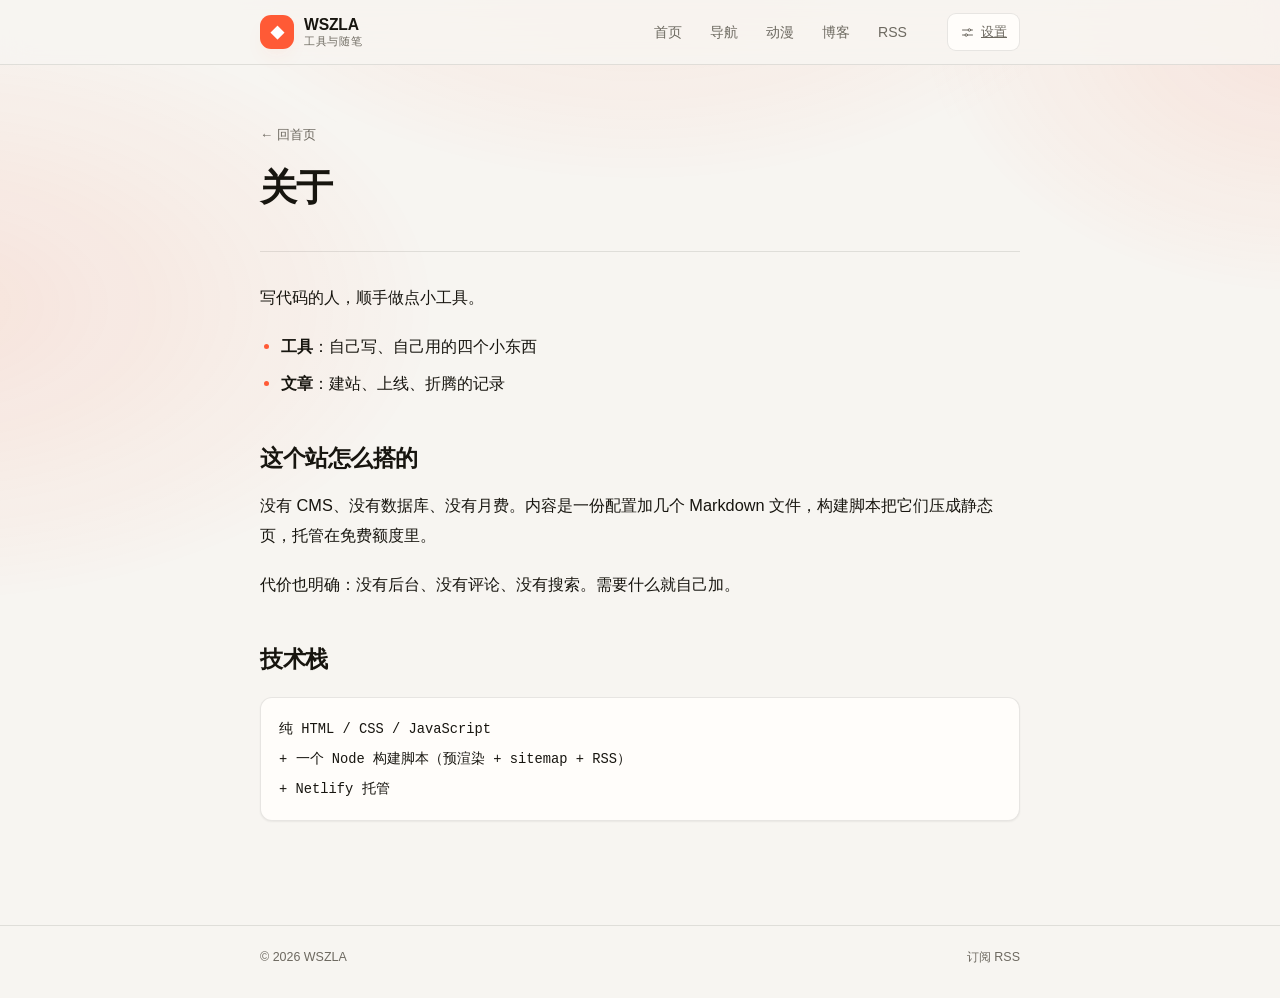
==== commit 7f2ae37c: "publish: 2026-11-18 12:08" ====
--- a/about/index.html
+++ b/about/index.html
@@ -35,6 +35,7 @@
     <nav class="blog-nav" aria-label="导航">
       <a href="/">首页</a>
       <a href="/links/">导航</a>
+      <a href="/anime/">动漫</a>
       <a href="/blog/">博客</a>
       <a href="/blog/feed.xml">RSS</a>
     </nav>
@@ -93,7 +94,7 @@
   }
 })();
 </script>
-<nav class="m-nav" aria-label="快捷导航"><a class="m-nav-item" href="/site/"><svg viewBox="0 0 24 24" fill="none" stroke="currentColor" stroke-width="1.7" stroke-linecap="round" stroke-linejoin="round"><path d="M4 8h9M17 8h3M4 16h4M12 16h8"/><circle cx="15" cy="8" r="2"/><circle cx="10" cy="16" r="2"/></svg><span>定制</span></a><a class="m-nav-item" href="/tools/"><svg viewBox="0 0 24 24" fill="none" stroke="currentColor" stroke-width="1.7" stroke-linecap="round" stroke-linejoin="round"><path d="M12 3.2 20 7v10l-8 4-8-4V7z"/><path d="M4 7l8 4 8-4M12 11v10"/></svg><span>工具</span></a><a class="m-nav-item" href="/blog/"><svg viewBox="0 0 24 24" fill="none" stroke="currentColor" stroke-width="1.7" stroke-linecap="round" stroke-linejoin="round"><path d="M4 5.5A2.5 2.5 0 0 1 6.5 3H20v18H6.5A2.5 2.5 0 0 1 4 18.5z"/><path d="M8 3v18"/></svg><span>博客</span></a><a class="m-nav-item is-on" href="/about/"><svg viewBox="0 0 24 24" fill="none" stroke="currentColor" stroke-width="1.7" stroke-linecap="round" stroke-linejoin="round"><circle cx="12" cy="12" r="9"/><path d="M12 11v5.5M12 7.8h.01"/></svg><span>关于</span></a></nav>
+<nav class="m-nav" aria-label="快捷导航"><a class="m-nav-item" href="/site/"><svg viewBox="0 0 24 24" fill="none" stroke="currentColor" stroke-width="1.7" stroke-linecap="round" stroke-linejoin="round"><path d="M4 8h9M17 8h3M4 16h4M12 16h8"/><circle cx="15" cy="8" r="2"/><circle cx="10" cy="16" r="2"/></svg><span>定制</span></a><a class="m-nav-item" href="/tools/"><svg viewBox="0 0 24 24" fill="none" stroke="currentColor" stroke-width="1.7" stroke-linecap="round" stroke-linejoin="round"><path d="M12 3.2 20 7v10l-8 4-8-4V7z"/><path d="M4 7l8 4 8-4M12 11v10"/></svg><span>工具</span></a><a class="m-nav-item" href="/anime/"><svg viewBox="0 0 24 24" fill="none" stroke="currentColor" stroke-width="1.7" stroke-linecap="round" stroke-linejoin="round"><rect x="3" y="5" width="18" height="14" rx="2"/><path d="M8 3v4M16 3v4M3 10h18"/></svg><span>动漫</span></a><a class="m-nav-item" href="/blog/"><svg viewBox="0 0 24 24" fill="none" stroke="currentColor" stroke-width="1.7" stroke-linecap="round" stroke-linejoin="round"><path d="M4 5.5A2.5 2.5 0 0 1 6.5 3H20v18H6.5A2.5 2.5 0 0 1 4 18.5z"/><path d="M8 3v18"/></svg><span>博客</span></a><a class="m-nav-item is-on" href="/about/"><svg viewBox="0 0 24 24" fill="none" stroke="currentColor" stroke-width="1.7" stroke-linecap="round" stroke-linejoin="round"><circle cx="12" cy="12" r="9"/><path d="M12 11v5.5M12 7.8h.01"/></svg><span>关于</span></a></nav>
 <script src="/assets/js/pwa.js"></script>
 </body>
 </html>
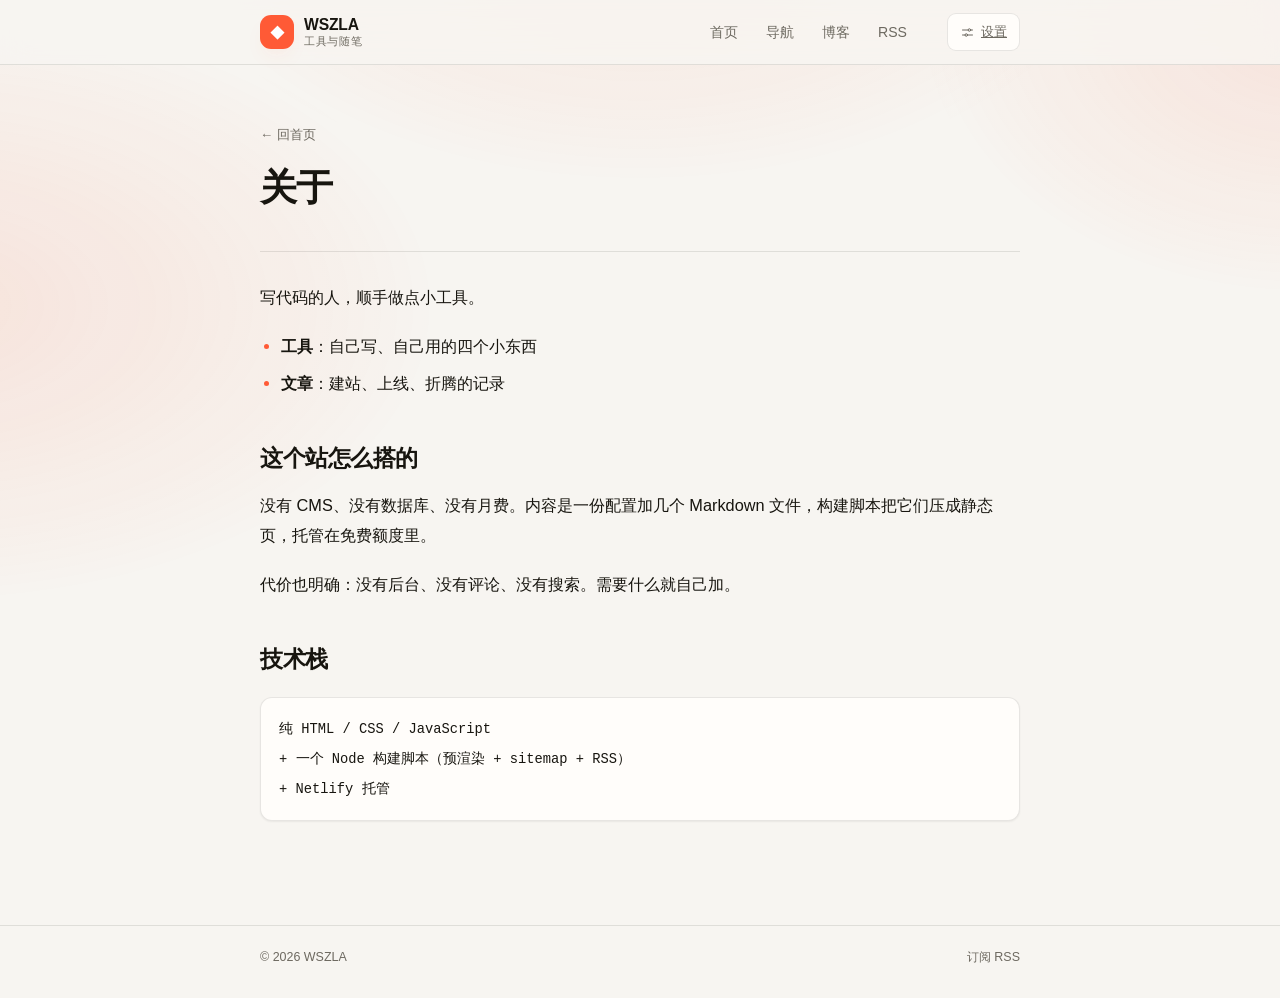
==== commit 78bbedab: "publish: 2026-11-18 15:15" ====
--- a/about/index.html
+++ b/about/index.html
@@ -5,7 +5,8 @@
 <meta name="viewport" content="width=device-width, initial-scale=1">
 <title>关于 · WSZLA</title>
 <meta name="description" content="关于这个站，和写它的原因。">
-<link rel="icon" type="image/svg+xml" href="/assets/favicon.svg">
+<link rel="icon" type="image/svg+xml" href="/assets/favicon.svg?v=2">
+<link rel="icon" href="/assets/favicon.ico?v=2" sizes="any">
 <link rel="canonical" href="https://wszla.cn/about/">
 <meta name="robots" content="index,follow,max-image-preview:large">
 <meta property="og:type" content="website">
@@ -13,12 +14,12 @@
 <meta property="og:title" content="关于 · WSZLA">
 <meta property="og:description" content="关于这个站，和写它的原因。">
 <meta property="og:url" content="https://wszla.cn/about/">
-<meta property="og:image" content="https://wszla.cn/assets/og.png">
+<meta property="og:image" content="https://wszla.cn/assets/og.png?v=2">
 <meta name="twitter:card" content="summary_large_image">
 <link rel="alternate" type="application/rss+xml" title="WSZLA 博客" href="/blog/feed.xml">
 <link rel="manifest" href="/manifest.webmanifest">
 <meta name="theme-color" content="#f7f5f1">
-<link rel="apple-touch-icon" href="/assets/apple-touch-icon.png">
+<link rel="apple-touch-icon" href="/assets/apple-touch-icon.png?v=2">
 <link rel="stylesheet" href="/assets/css/style.css">
 <link rel="stylesheet" href="/assets/css/blog.css">
 
@@ -35,7 +36,6 @@
     <nav class="blog-nav" aria-label="导航">
       <a href="/">首页</a>
       <a href="/links/">导航</a>
-      <a href="/anime/">动漫</a>
       <a href="/blog/">博客</a>
       <a href="/blog/feed.xml">RSS</a>
     </nav>
@@ -94,7 +94,7 @@
   }
 })();
 </script>
-<nav class="m-nav" aria-label="快捷导航"><a class="m-nav-item" href="/site/"><svg viewBox="0 0 24 24" fill="none" stroke="currentColor" stroke-width="1.7" stroke-linecap="round" stroke-linejoin="round"><path d="M4 8h9M17 8h3M4 16h4M12 16h8"/><circle cx="15" cy="8" r="2"/><circle cx="10" cy="16" r="2"/></svg><span>定制</span></a><a class="m-nav-item" href="/tools/"><svg viewBox="0 0 24 24" fill="none" stroke="currentColor" stroke-width="1.7" stroke-linecap="round" stroke-linejoin="round"><path d="M12 3.2 20 7v10l-8 4-8-4V7z"/><path d="M4 7l8 4 8-4M12 11v10"/></svg><span>工具</span></a><a class="m-nav-item" href="/anime/"><svg viewBox="0 0 24 24" fill="none" stroke="currentColor" stroke-width="1.7" stroke-linecap="round" stroke-linejoin="round"><rect x="3" y="5" width="18" height="14" rx="2"/><path d="M8 3v4M16 3v4M3 10h18"/></svg><span>动漫</span></a><a class="m-nav-item" href="/blog/"><svg viewBox="0 0 24 24" fill="none" stroke="currentColor" stroke-width="1.7" stroke-linecap="round" stroke-linejoin="round"><path d="M4 5.5A2.5 2.5 0 0 1 6.5 3H20v18H6.5A2.5 2.5 0 0 1 4 18.5z"/><path d="M8 3v18"/></svg><span>博客</span></a><a class="m-nav-item is-on" href="/about/"><svg viewBox="0 0 24 24" fill="none" stroke="currentColor" stroke-width="1.7" stroke-linecap="round" stroke-linejoin="round"><circle cx="12" cy="12" r="9"/><path d="M12 11v5.5M12 7.8h.01"/></svg><span>关于</span></a></nav>
+<nav class="m-nav" aria-label="快捷导航"><a class="m-nav-item" href="/site/"><svg viewBox="0 0 24 24" fill="none" stroke="currentColor" stroke-width="1.7" stroke-linecap="round" stroke-linejoin="round"><path d="M4 8h9M17 8h3M4 16h4M12 16h8"/><circle cx="15" cy="8" r="2"/><circle cx="10" cy="16" r="2"/></svg><span>定制</span></a><a class="m-nav-item" href="/tools/"><svg viewBox="0 0 24 24" fill="none" stroke="currentColor" stroke-width="1.7" stroke-linecap="round" stroke-linejoin="round"><path d="M12 3.2 20 7v10l-8 4-8-4V7z"/><path d="M4 7l8 4 8-4M12 11v10"/></svg><span>工具</span></a><a class="m-nav-item" href="/blog/"><svg viewBox="0 0 24 24" fill="none" stroke="currentColor" stroke-width="1.7" stroke-linecap="round" stroke-linejoin="round"><path d="M4 5.5A2.5 2.5 0 0 1 6.5 3H20v18H6.5A2.5 2.5 0 0 1 4 18.5z"/><path d="M8 3v18"/></svg><span>博客</span></a><a class="m-nav-item is-on" href="/about/"><svg viewBox="0 0 24 24" fill="none" stroke="currentColor" stroke-width="1.7" stroke-linecap="round" stroke-linejoin="round"><circle cx="12" cy="12" r="9"/><path d="M12 11v5.5M12 7.8h.01"/></svg><span>关于</span></a></nav>
 <script src="/assets/js/pwa.js"></script>
 </body>
 </html>
